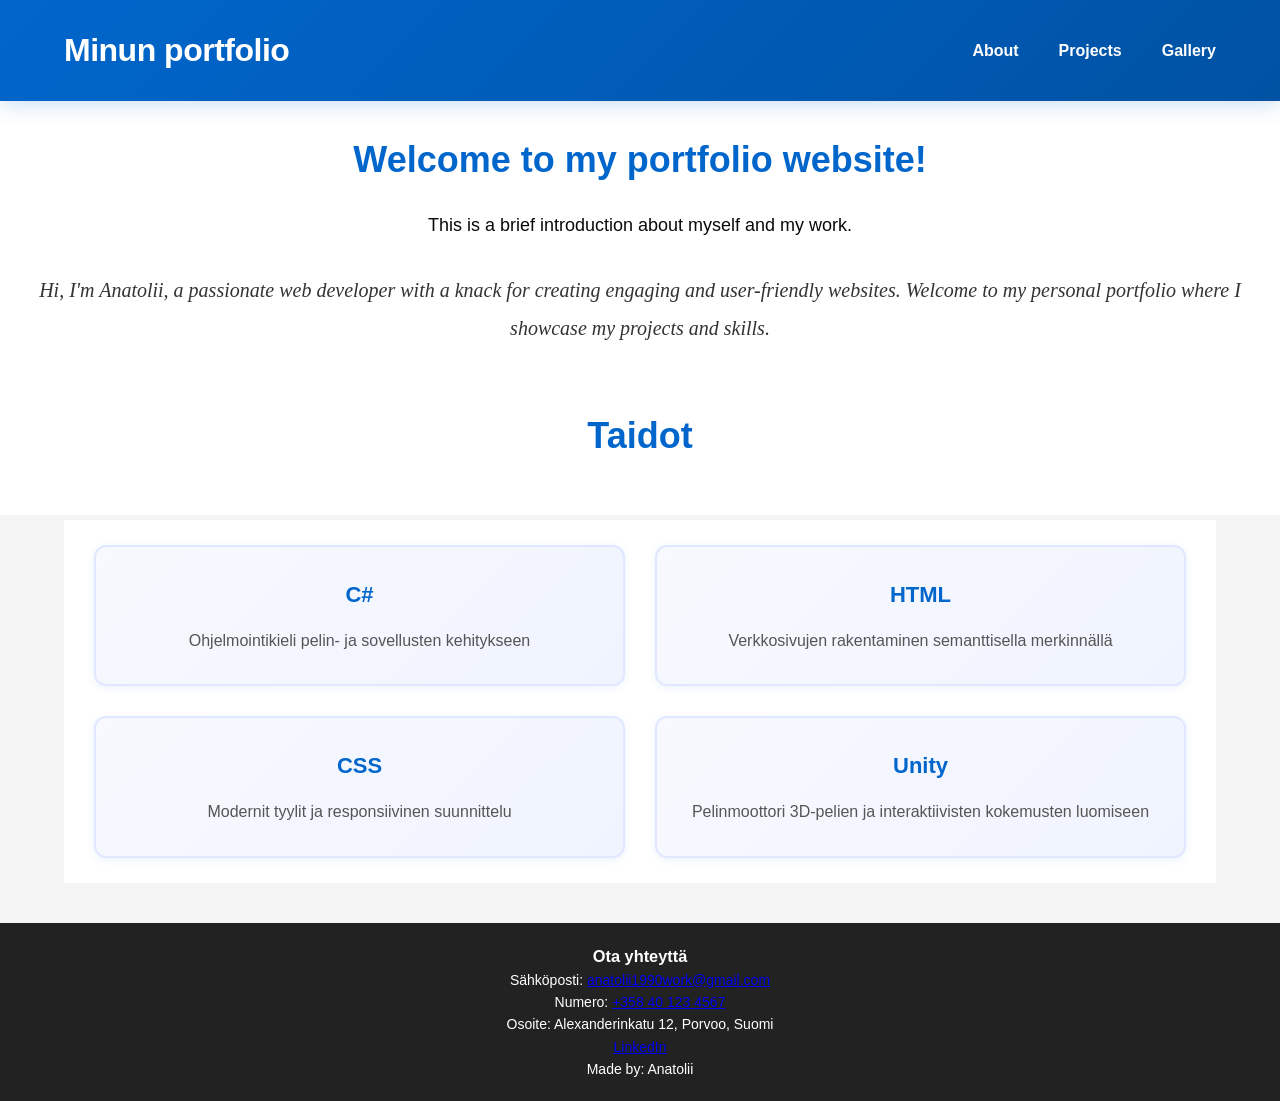
==== index.html @ 7cde6460 "eka versio portfolio" ====
<!DOCTYPE html>
<html lang="en">
<head>
    <meta charset="UTF-8">
    <meta name="viewport" content="width=device-width, initial-scale=1.0">
    <title>Document</title>
    <link rel="stylesheet" href="style.css">
</head>
<body>
    <header>
        <div class="container_header">
            <h1>Minun portfolio</h1>
            <nav>
                <ul>
                    <li><a href="">About</a></li>
                    <li><a href="projects.html">Projects</a></li>
                    <li><a href="gallery.html">Gallery</a></li>
                </ul>
            </nav>
        </div>
    </header>

    <div class="content">
        <h2>Welcome to my portfolio website!</h2>
        <p>This is a brief introduction about myself and my work.</p>
        <p1>Hi, I'm Anatolii, a passionate web developer with a knack for creating engaging and user-friendly websites. Welcome to my personal portfolio where I showcase my projects and skills.
        </p1>
    </div>

    <div class="content">
        <h2>Taidot</h2>
    </div>

    <div class="skills-grid">
        <div class="skill-card">
            <h4>C#</h4>
            <p>Ohjelmointikieli pelin- ja sovellusten kehitykseen</p>
        </div>
        <div class="skill-card">
            <h4>HTML</h4>
            <p>Verkkosivujen rakentaminen semanttisella merkinnällä</p>
        </div>
        <div class="skill-card">
            <h4>CSS</h4>
            <p>Modernit tyylit ja responsiivinen suunnittelu</p>
        </div>
        <div class="skill-card">
            <h4>Unity</h4>
            <p>Pelinmoottori 3D-pelien ja interaktiivisten kokemusten luomiseen</p>
        </div>
    </div>
    
    <footer>
        <h3>Ota yhteyttä</h3>
            <p>Sähköposti: <a href="anatolii1990work@gmail.com">anatolii1990work@gmail.com</a></p>
            <p>Numero: <a href="tel:+358401234567">+358 40 123 4567</a></p>
            <p>Osoite: Alexanderinkatu 12, Porvoo, Suomi</p>
            <p><a href="https://linkedin.com/in/anatolii-iakubovskyi" target="_blank">LinkedIn</a></p>
        Made by: Anatolii
    </footer>
        
</body>
</html>
---- style.css ----
/* -------------------- */
/*  BASIC RESET         */
/* -------------------- */
* {
    margin: 0;
    padding: 0;
    box-sizing: border-box;
}

body {
    font-family: "Inter", Arial, sans-serif;
    background: #f5f5f5;
    color: #222;
    line-height: 1.6;
}

/* -------------------- */
/*  GLOBAL              */
/* -------------------- */
.container_header {
    width: 90%;
    max-width: 1200px;
    margin: auto;
}

section {
    padding: 80px 0;
}

h1, h2, h3 {
    font-weight: 700;
}

img {
    max-width: 100%;
    display: block;
}

/* -------------------- */
/* HEADER               */
/* -------------------- */
header {
    background: linear-gradient(135deg, #0066cc 0%, #0052a3 100%);
    padding: 25px 0;
    position: sticky;
    top: 0;
    z-index: 10;
    box-shadow: 0 4px 20px rgba(0, 102, 204, 0.2);
}

header .container_header {
    display: flex;
    justify-content: space-between;
    align-items: center;
}

header h1 {
    font-size: 32px;
    color: white;
    font-weight: 800;
    letter-spacing: -0.5px;
}

nav {
    margin-left: auto;
}

nav ul {
    display: flex;
    gap: 40px;
    list-style: none;
}

nav a {
    text-decoration: none;
    color: white;
    font-weight: 600;
    font-size: 16px;
    transition: all 0.3s ease;
    position: relative;
    padding: 8px 0;
}

nav a::after {
    content: '';
    position: absolute;
    bottom: 0;
    left: 0;
    width: 0;
    height: 2px;
    background: white;
    transition: width 0.3s ease;
}

nav a:hover {
    color: #e0f0ff;
}

nav a:hover::after {
    width: 100%;
}

/* -------------------- */
/* MAIN CONTENT         */
/* -------------------- */
.content {
    background: white;
    padding: 30px 0;
    text-align: center;
}

.content h2 {
    font-size: 36px;
    margin-bottom: 20px;
    color: #0066cc;
}

.content p {
    font-size: 18px;
    color: #0a0a0a;
    margin-bottom: 30px;
    line-height: 1.8;
    max-width: 800px;
    margin-left: auto;
    margin-right: auto;
}

.content p1 {
    font-size: 20px;
    color: #333;
    margin-bottom: 30px;
    line-height: 1.9;
    max-width: 800px;
    margin-left: auto;
    margin-right: auto;
    font-family: "Georgia", "Times New Roman", serif;
    font-weight: 500;
    font-style: italic;
}

/* -------------------- */
/* BUTTON STYLING       */
/* -------------------- */
button, .button {
    background: #0066cc;
    color: white;
    padding: 12px 24px;
    border: none;
    border-radius: 8px;
    font-size: 16px;
    cursor: pointer;
    transition: background 0.3s ease;
}

button:hover, .button:hover {
    background: #0052a3;
}

/* -------------------- */
/* PROJECTS SECTION     */
/* -------------------- */
.projects-container {
    display: grid;
    grid-template-columns: repeat(2, 1fr);
    gap: 30px;
    padding: 50px 30px;
    max-width: 1200px;
    width: 90%;
    margin: 5px auto;
    background: white;
}

.project-card {
    background: linear-gradient(135deg, #f8f9ff 0%, #f0f4ff 100%);
    border: 2px solid #e0e8ff;
    border-radius: 12px;
    padding: 30px;
    transition: all 0.3s ease;
    box-shadow: 0 2px 8px rgba(0, 102, 204, 0.08);
}

.project-card:hover {
    transform: translateY(-5px);
    box-shadow: 0 8px 20px rgba(0, 102, 204, 0.15);
    border-color: #0066cc;
}

.project-card h3 {
    color: #0066cc;
    font-size: 22px;
    margin-bottom: 15px;
    font-weight: 700;
    text-align: center;
}

.project-card p {
    color: #555;
    font-size: 16px;
    line-height: 1.7;
    text-align: center;
}

/* -------------------- */
/* SKILLS SECTION       */
/* -------------------- */
.skills-grid {
    display: grid;
    grid-template-columns: repeat(2, 1fr);
    gap: 30px;
    padding: 25px 30px;
    max-width: 1200px;
    width: 90%;
    margin: 5px auto;
    background: white;
}

.skill-card {
    background: linear-gradient(135deg, #f8f9ff 0%, #f0f4ff 100%);
    border: 2px solid #e0e8ff;
    border-radius: 12px;
    padding: 30px;
    transition: all 0.3s ease;
    box-shadow: 0 2px 8px rgba(0, 102, 204, 0.08);
}

.skill-card:hover {
    transform: translateY(-5px);
    box-shadow: 0 8px 20px rgba(0, 102, 204, 0.15);
    border-color: #0066cc;
}

.skill-card h4 {
    color: #0066cc;
    font-size: 22px;
    margin-bottom: 15px;
    font-weight: 700;
    text-align: center;
}

.skill-card p {
    color: #555;
    font-size: 16px;
    line-height: 1.7;
    text-align: center;
}

/* -------------------- */
/* FOOTER               */
/* -------------------- */
footer {
    background: #222;
    color: white;
    text-align: center;
    padding: 20px;
    margin-top: 40px;
    font-size: 14px;
}

/* -------------------- */
/* RESPONSIVE           */
/* -------------------- */
@media (max-width: 768px) {
    nav ul {
        flex-direction: column;
        gap: 15px;
    }

    header .container {
        flex-direction: column;
        gap: 20px;
    }

    h1 {
        font-size: 24px;
    }

    h2 {
        font-size: 28px;
    }

    section {
        padding: 40px 0;
    }
}
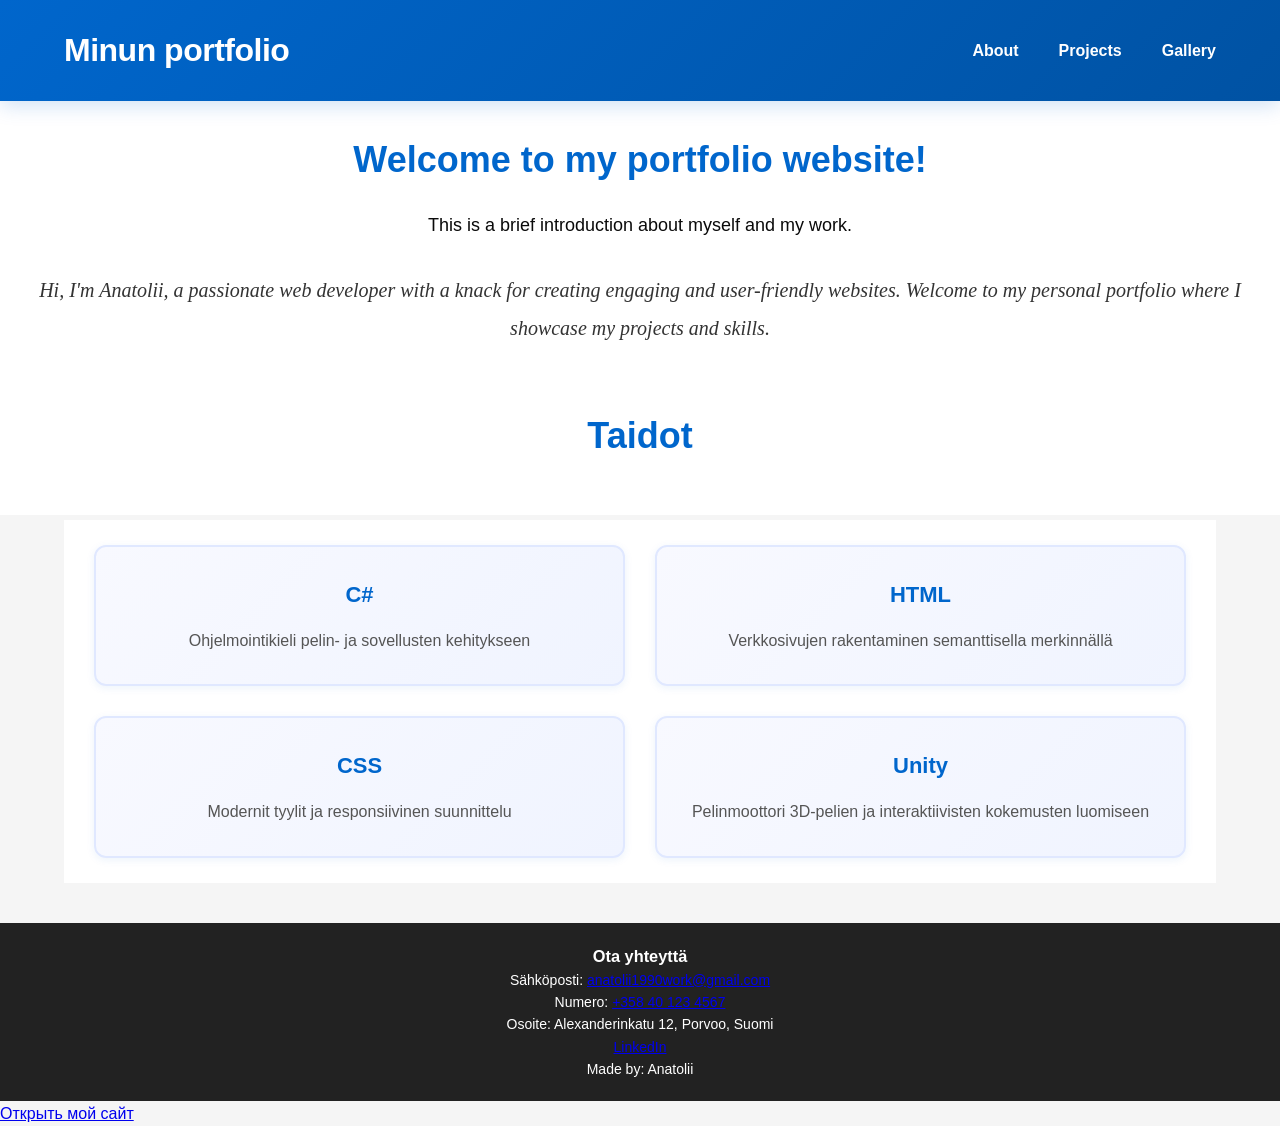
==== commit dc9c4c9d: "Update index.html" ====
--- a/index.html
+++ b/index.html
@@ -58,6 +58,8 @@
             <p><a href="https://linkedin.com/in/anatolii-iakubovskyi" target="_blank">LinkedIn</a></p>
         Made by: Anatolii
     </footer>
+
+    <a href="https://iakubovskyianatolii-cyber.github.io/">Открыть мой сайт</a>
         
 </body>
 </html>
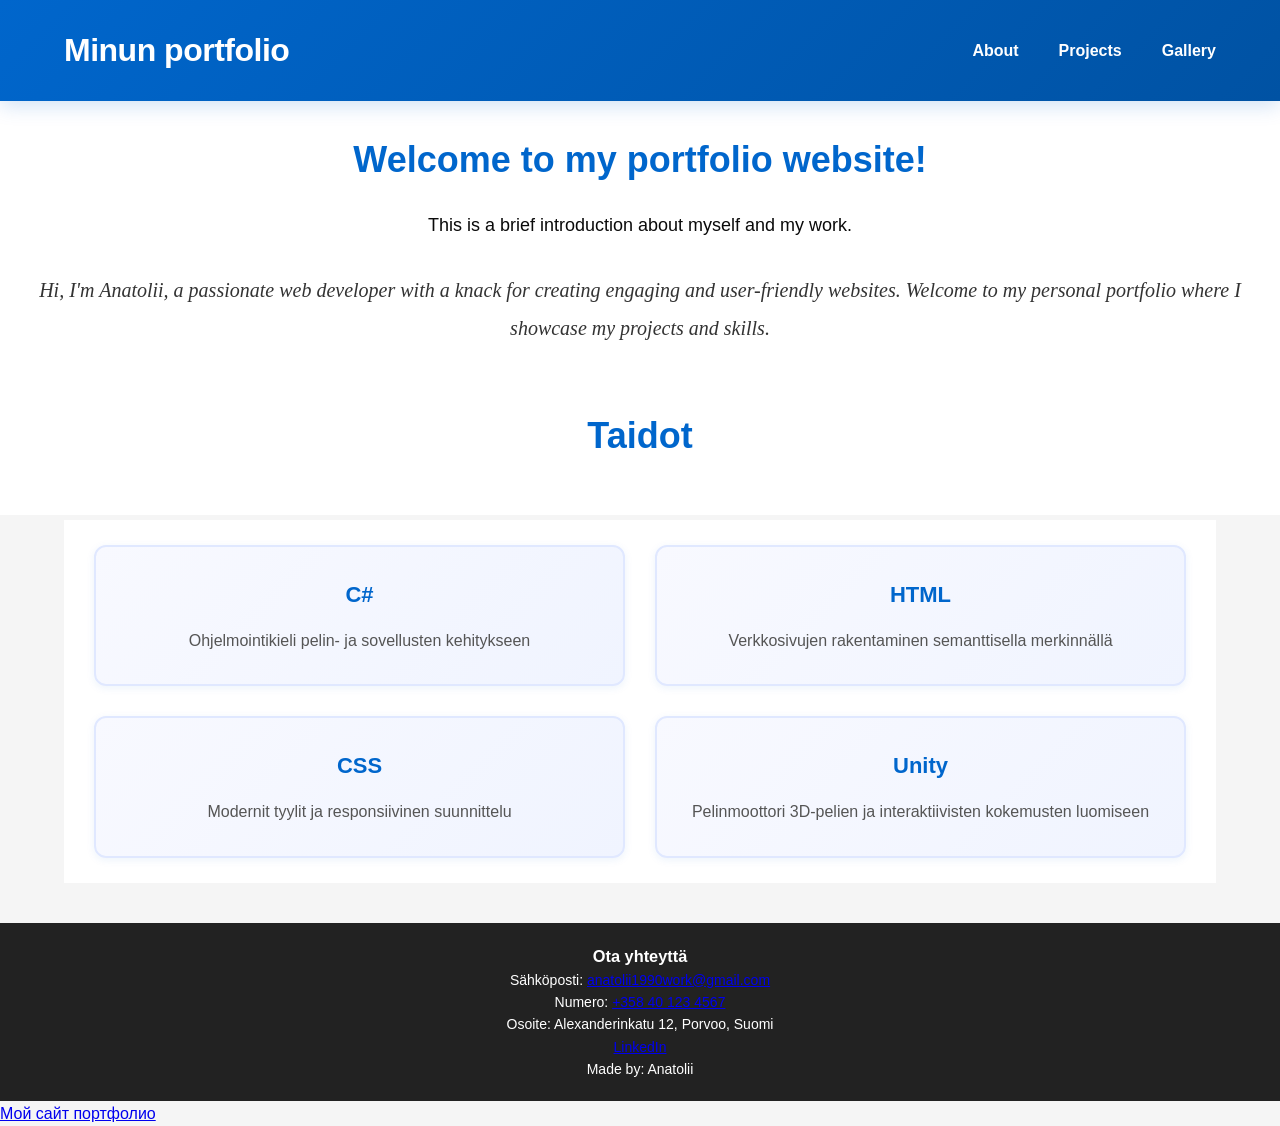
==== commit c268651c: "Update footer link text to 'Мой сайт портфолио'" ====
--- a/index.html
+++ b/index.html
@@ -59,7 +59,7 @@
         Made by: Anatolii
     </footer>
 
-    <a href="https://iakubovskyianatolii-cyber.github.io/">Открыть мой сайт</a>
+    <a href="https://iakubovskyianatolii-cyber.github.io/">Мой сайт портфолио</a>
         
 </body>
-</html>+</html>
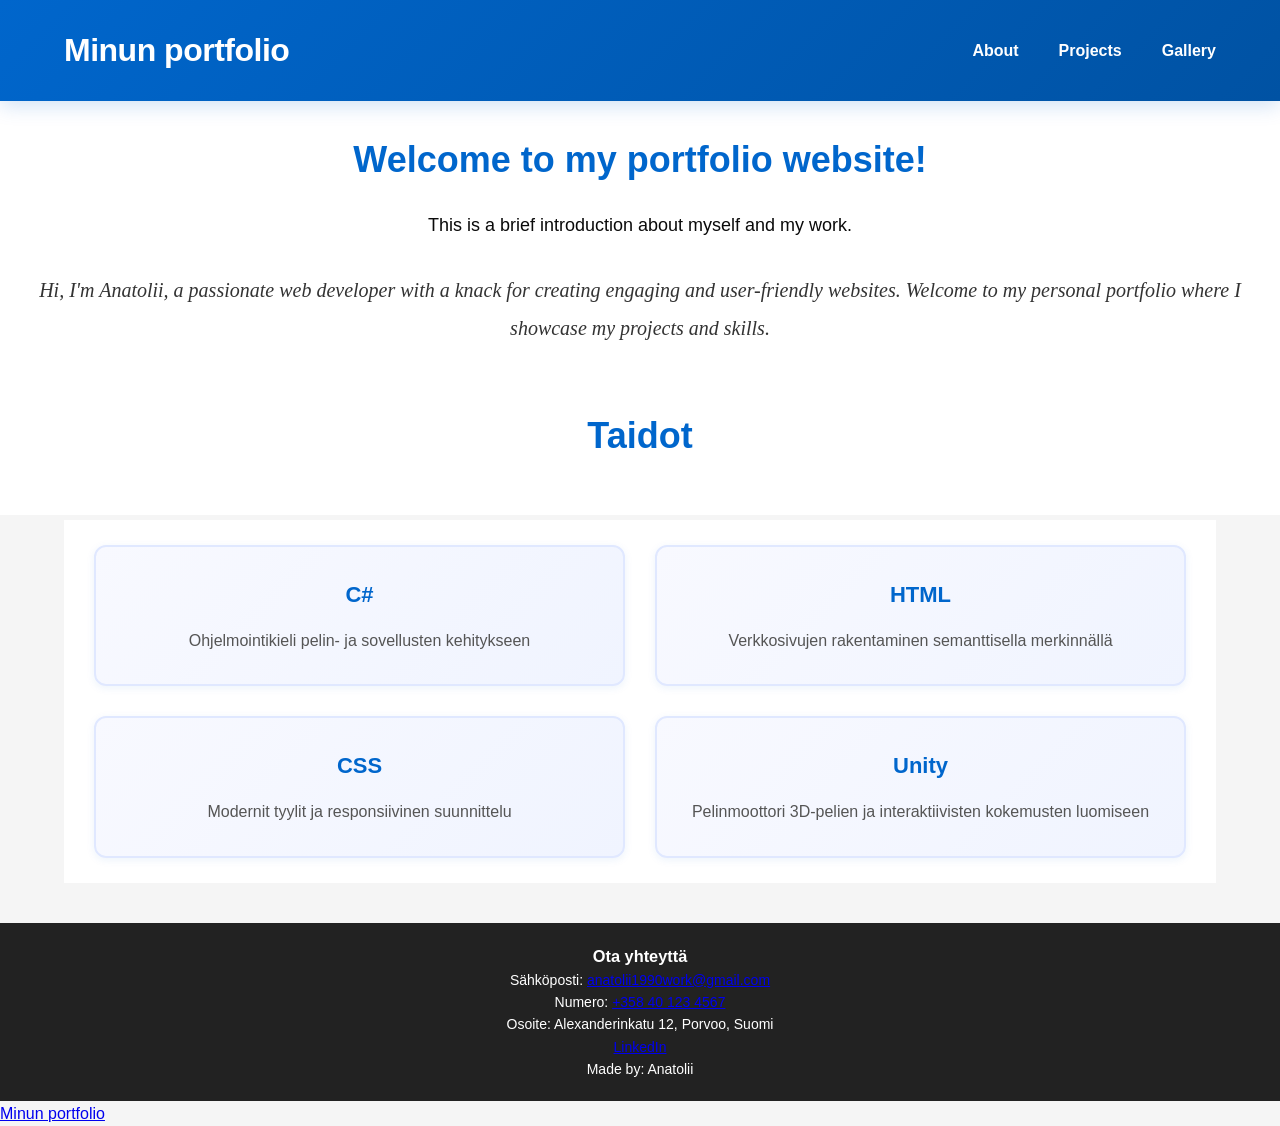
==== commit a9533edc: "Update index.html" ====
--- a/index.html
+++ b/index.html
@@ -59,7 +59,7 @@
         Made by: Anatolii
     </footer>
 
-    <a href="https://iakubovskyianatolii-cyber.github.io/">Мой сайт портфолио</a>
+    <a href="https://iakubovskyianatolii-cyber.github.io/">Minun portfolio</a>
         
 </body>
 </html>
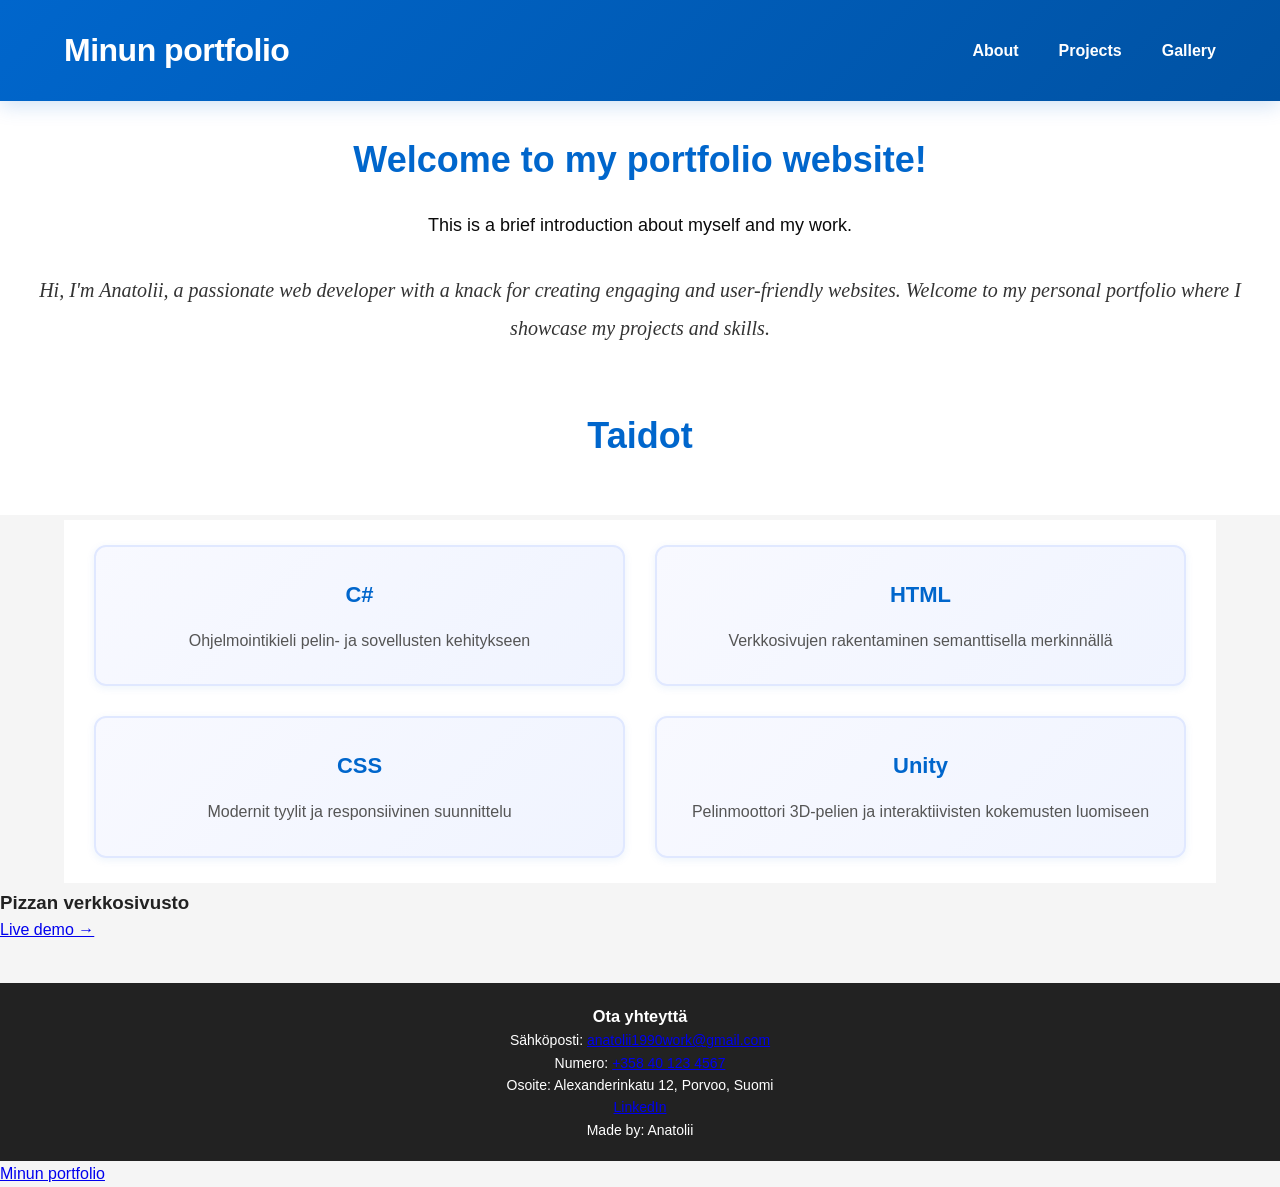
==== commit a5dae165: "Add project section for Pizzan verkkosivusto" ====
--- a/index.html
+++ b/index.html
@@ -49,6 +49,10 @@
             <p>Pelinmoottori 3D-pelien ja interaktiivisten kokemusten luomiseen</p>
         </div>
     </div>
+    <div class="project">
+  <h3>Pizzan verkkosivusto</h3>
+  <a href="pizza/" target="_blank">Live demo →</a>
+</div>
     
     <footer>
         <h3>Ota yhteyttä</h3>
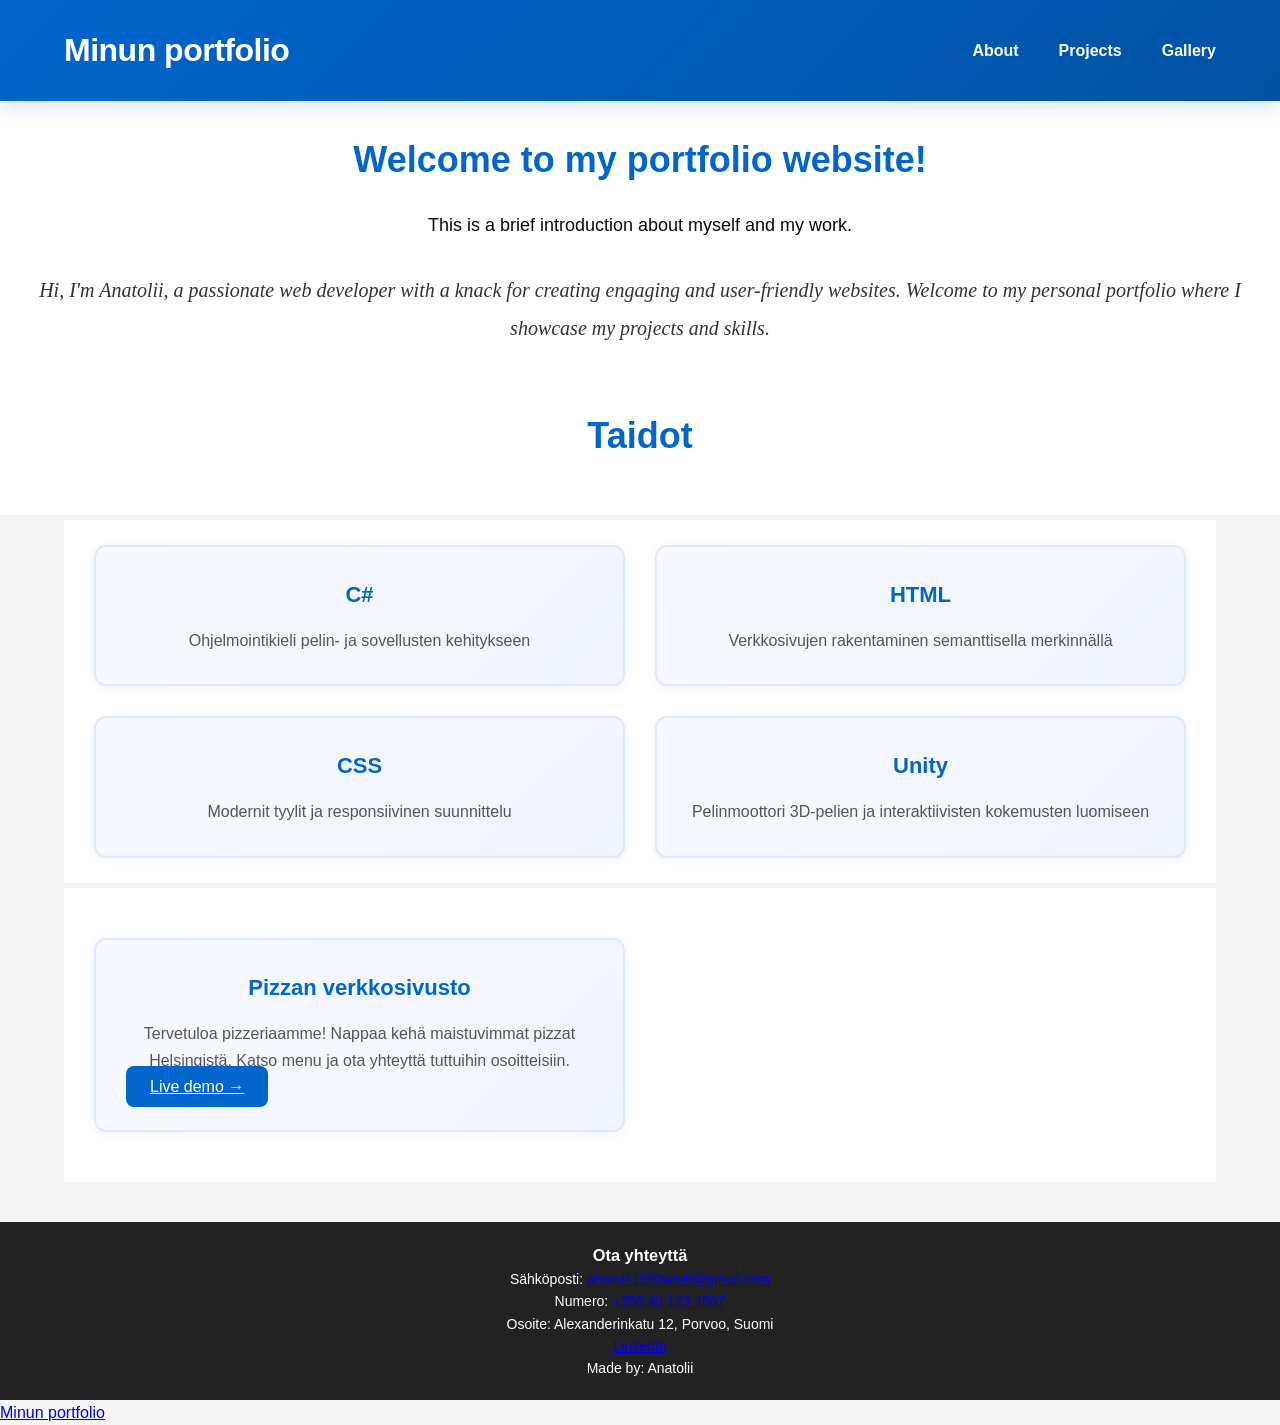
==== commit b8a62467: "pizza sivu" ====
--- a/index.html
+++ b/index.html
@@ -49,10 +49,14 @@
             <p>Pelinmoottori 3D-pelien ja interaktiivisten kokemusten luomiseen</p>
         </div>
     </div>
-    <div class="project">
-  <h3>Pizzan verkkosivusto</h3>
-  <a href="pizza/" target="_blank">Live demo →</a>
-</div>
+
+    <div class="projects-container">
+        <div class="project-card">
+            <h3>Pizzan verkkosivusto</h3>
+            <p>Tervetuloa pizzeriaamme! Nappaa kehä maistuvimmat pizzat Helsingistä. Katso menu ja ota yhteyttä tuttuihin osoitteisiin.</p>
+            <a href="pizza/" class="button" target="_blank">Live demo →</a>
+        </div>
+    </div>
     
     <footer>
         <h3>Ota yhteyttä</h3>
